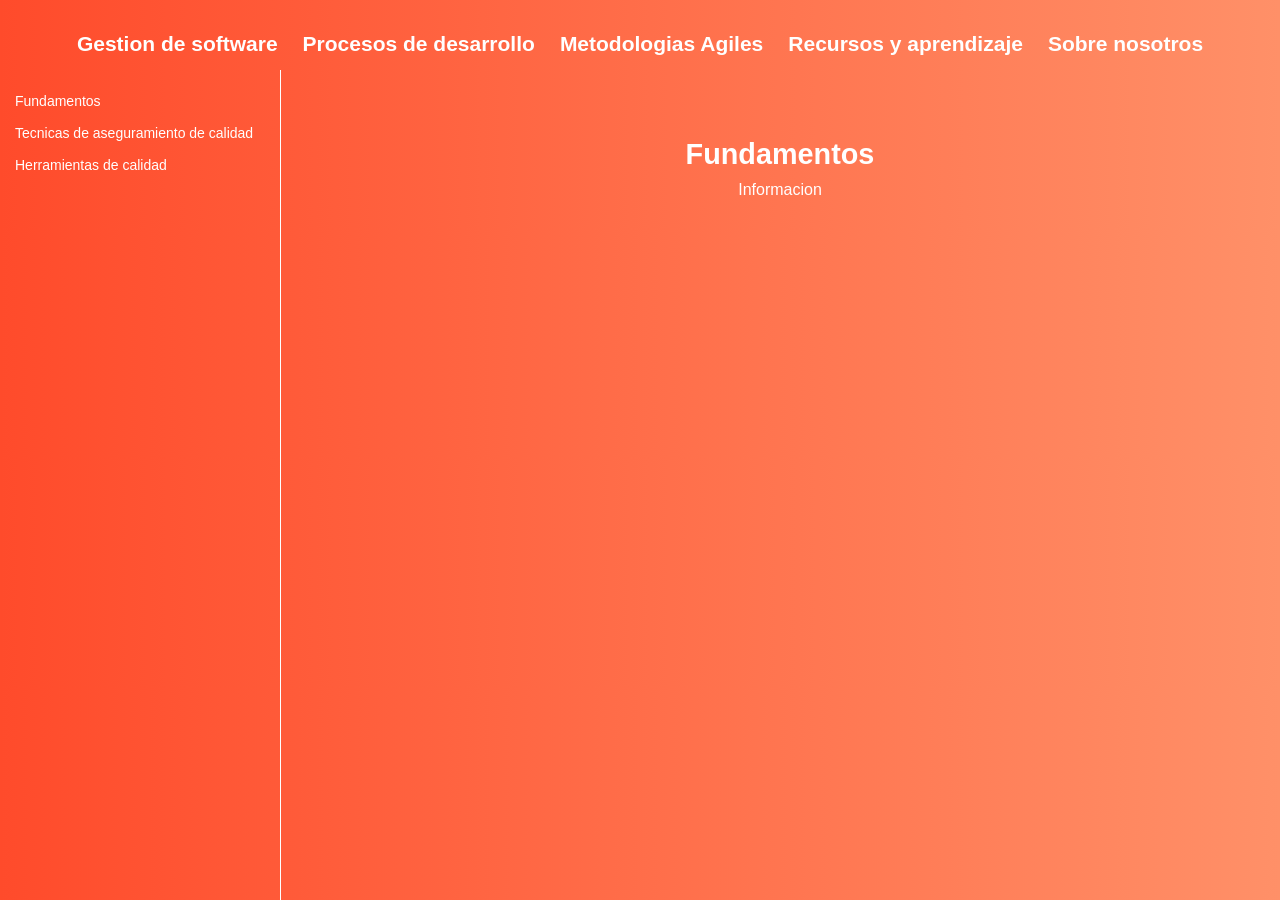
==== paginas/pagina2.html @ 91676da1 "iniciando proyecto" ====
<!DOCTYPE html>
<html lang="en">
<head>
    <link rel="stylesheet" href="../Css/pagina2.css">
    <meta charset="UTF-8">
    <meta name="viewport" content="width=device-width, initial-scale=1.0">
    <title>Document</title>
</head>
<script>
document.addEventListener("DOMContentLoaded", () => {
    const links = document.querySelectorAll(".barraLateral a");
    const secciones = document.querySelectorAll(".fundamentos, .tecnicas, .herramientas");

    links.forEach(link => {
        link.addEventListener("click", (e) => {
            e.preventDefault();
            const objetivo = link.getAttribute("href").replace("#", "").toLowerCase();

            secciones.forEach(sec => sec.style.display = "none");

            if (objetivo.includes("fundamentos")) {
                document.querySelector(".fundamentos").style.display = "block";
            } else if (objetivo.includes("tecnicas")) {
                document.querySelector(".tecnicas").style.display = "block";
            } else if (objetivo.includes("herramientas")) {
                document.querySelector(".herramientas").style.display = "block";
            }
        });
    });

    document.querySelector(".fundamentos").style.display = "block";
});
</script>
<body>
    <header>
        <h2><a href="">Gestion de software</a></h2>
        <h2><a href="">Procesos de desarrollo</a></h2>
        <h2><a href="">Metodologias Agiles</a></h2>
        <h2><a href="">Recursos y aprendizaje</a></h2>
        <h2><a href="">Sobre nosotros</a></h2>
    </header>
    <div class="barraLateral">
        <a href="#fundamentos">Fundamentos</a>
        <a href="#tecnicas">Tecnicas de aseguramiento de calidad</a>
        <a href="#herramientas">Herramientas de calidad</a>
    </div>
    <div id="fundamentos" class="fundamentos">
        <h1>Fundamentos</h1>
        <p>Informacion</p>
    </div>
    <div id="tecnicas" class="tecnicas">
        <h1>Tecnicas</h1>
        <p>Informacion</p>
    </div>
    <div id="herramientas" class="herramientas">
        <h1>Herramientas</h1>
        <p>Informacion</p>
    </div>
</body>
</html>
---- Css/pagina2.css ----
/* --- ESTILO GENERAL --- */
body {
    margin: 0;
    font-family: Arial, Helvetica, sans-serif;
    background: linear-gradient(90deg, #ff4b2b, #ff9068);
    color: white;
}

/* --- HEADER --- */
header {
    display: flex;
    justify-content: center;
    gap: 25px;
    padding: 15px 0;
    font-size: 14px;
    font-weight: bold;
}

header a {
    text-decoration: none;
    color: white;
    transition: 0.3s;
}

header a:hover {
    text-decoration: underline;
}

/* --- CONTENEDOR PRINCIPAL --- */
.barraLateral {
    display: flex;
    flex-direction: column;
    width: 250px;
    padding: 15px;
    border-right: 1px solid white;
    position: fixed;
    top: 70px;
    bottom: 0;
    left: 0;
}

.barraLateral a {
    display: block;
    color: white;
    font-size: 14px;
    text-decoration: none;
    margin: 8px 0;
    transition: color 0.3s;
}

.barraLateral a:hover {
    color: #ffdede;
}

/* --- CONTENIDO DE LA SECCIÓN --- */
.fundamentos, .tecnicas, .herramientas {
    margin-left: 280px;
    padding: 30px;
    text-align: center;
}

.fundamentos h1, .tecnicas h1, .herramientas h1 {
    font-size: 1.8rem;
    margin-bottom: 10px;
}

.fundamentos p, .tecnicas p, .herramientas p {
    font-size: 1rem;
    max-width: 600px;
    margin: 0 auto;
}

/* --- OPCIONAL: HACER VISIBLE SOLO LA SECCIÓN SELECCIONADA --- */
.tecnicas, .herramientas {
    display: none; /* Oculta por defecto, puedes usar JS para mostrar según el link */
}
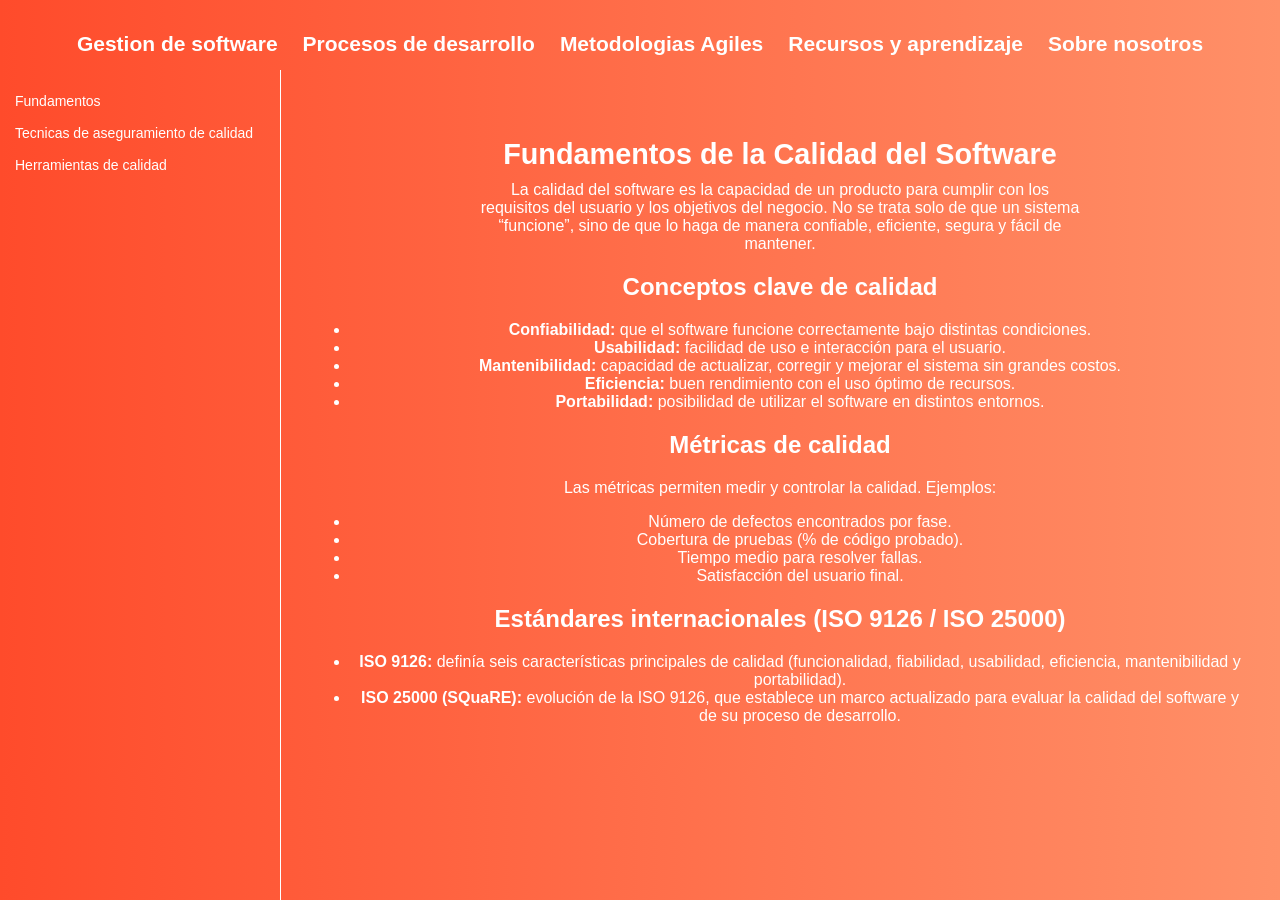
==== commit 1166d7b7: "corrigiendo errores y añadiendo informacion" ====
--- a/paginas/pagina2.html
+++ b/paginas/pagina2.html
@@ -45,16 +45,75 @@
         <a href="#herramientas">Herramientas de calidad</a>
     </div>
     <div id="fundamentos" class="fundamentos">
-        <h1>Fundamentos</h1>
-        <p>Informacion</p>
-    </div>
-    <div id="tecnicas" class="tecnicas">
-        <h1>Tecnicas</h1>
-        <p>Informacion</p>
-    </div>
-    <div id="herramientas" class="herramientas">
-        <h1>Herramientas</h1>
-        <p>Informacion</p>
-    </div>
+    <h1>Fundamentos de la Calidad del Software</h1>
+    <p>
+        La calidad del software es la capacidad de un producto para cumplir con los requisitos del usuario y los objetivos del negocio. 
+        No se trata solo de que un sistema “funcione”, sino de que lo haga de manera confiable, eficiente, segura y fácil de mantener.
+    </p>
+
+    <h2>Conceptos clave de calidad</h2>
+    <ul>
+        <li><strong>Confiabilidad:</strong> que el software funcione correctamente bajo distintas condiciones.</li>
+        <li><strong>Usabilidad:</strong> facilidad de uso e interacción para el usuario.</li>
+        <li><strong>Mantenibilidad:</strong> capacidad de actualizar, corregir y mejorar el sistema sin grandes costos.</li>
+        <li><strong>Eficiencia:</strong> buen rendimiento con el uso óptimo de recursos.</li>
+        <li><strong>Portabilidad:</strong> posibilidad de utilizar el software en distintos entornos.</li>
+    </ul>
+
+    <h2>Métricas de calidad</h2>
+    <p>Las métricas permiten medir y controlar la calidad. Ejemplos:</p>
+    <ul>
+        <li>Número de defectos encontrados por fase.</li>
+        <li>Cobertura de pruebas (% de código probado).</li>
+        <li>Tiempo medio para resolver fallas.</li>
+        <li>Satisfacción del usuario final.</li>
+    </ul>
+
+    <h2>Estándares internacionales (ISO 9126 / ISO 25000)</h2>
+    <ul>
+        <li><strong>ISO 9126:</strong> definía seis características principales de calidad (funcionalidad, fiabilidad, usabilidad, eficiencia, mantenibilidad y portabilidad).</li>
+        <li><strong>ISO 25000 (SQuaRE):</strong> evolución de la ISO 9126, que establece un marco actualizado para evaluar la calidad del software y de su proceso de desarrollo.</li>
+    </ul>
+</div>
+
+<div id="tecnicas" class="tecnicas">
+    <h1>Técnicas de Aseguramiento de la Calidad</h1>
+    <p>
+        El Aseguramiento de la Calidad (QA) busca prevenir errores y garantizar que el software cumpla los estándares definidos.
+    </p>
+
+    <h2>Pruebas de software</h2>
+    <ul>
+        <li><strong>Tipos:</strong> funcionales (validan lo que el sistema debe hacer) y no funcionales (rendimiento, seguridad, usabilidad).</li>
+        <li><strong>Niveles:</strong>
+            <ul>
+                <li>Unitarias (validan componentes pequeños).</li>
+                <li>Integración (verifican interacción entre módulos).</li>
+                <li>Sistema (evalúan el software completo).</li>
+                <li>Aceptación (realizadas por el cliente/usuario).</li>
+            </ul>
+        </li>
+        <li><strong>Técnicas:</strong>
+            <ul>
+                <li>Caja negra: se prueban entradas y salidas sin conocer el código.</li>
+                <li>Caja blanca: se analiza la lógica interna del código.</li>
+                <li>Exploratorias: pruebas dinámicas sin guiones predefinidos.</li>
+            </ul>
+        </li>
+    </ul>
+</div>
+
+<div id="herramientas" class="herramientas">
+    <h1>Herramientas de Calidad</h1>
+    <p>
+        Para apoyar la gestión de calidad se utilizan herramientas que facilitan el trabajo en equipo y la trazabilidad de los defectos:
+    </p>
+    <ul>
+        <li><strong>Gestión de pruebas:</strong> permiten planificar, ejecutar y documentar pruebas (ej.: TestRail, Zephyr).</li>
+        <li><strong>Seguimiento de defectos:</strong> registran, priorizan y gestionan errores reportados (ej.: Jira, Bugzilla).</li>
+        <li><strong>Análisis de calidad:</strong> miden la calidad del código fuente y detectan vulnerabilidades (ej.: SonarQube).</li>
+    </ul>
+</div>
+
 </body>
 </html>
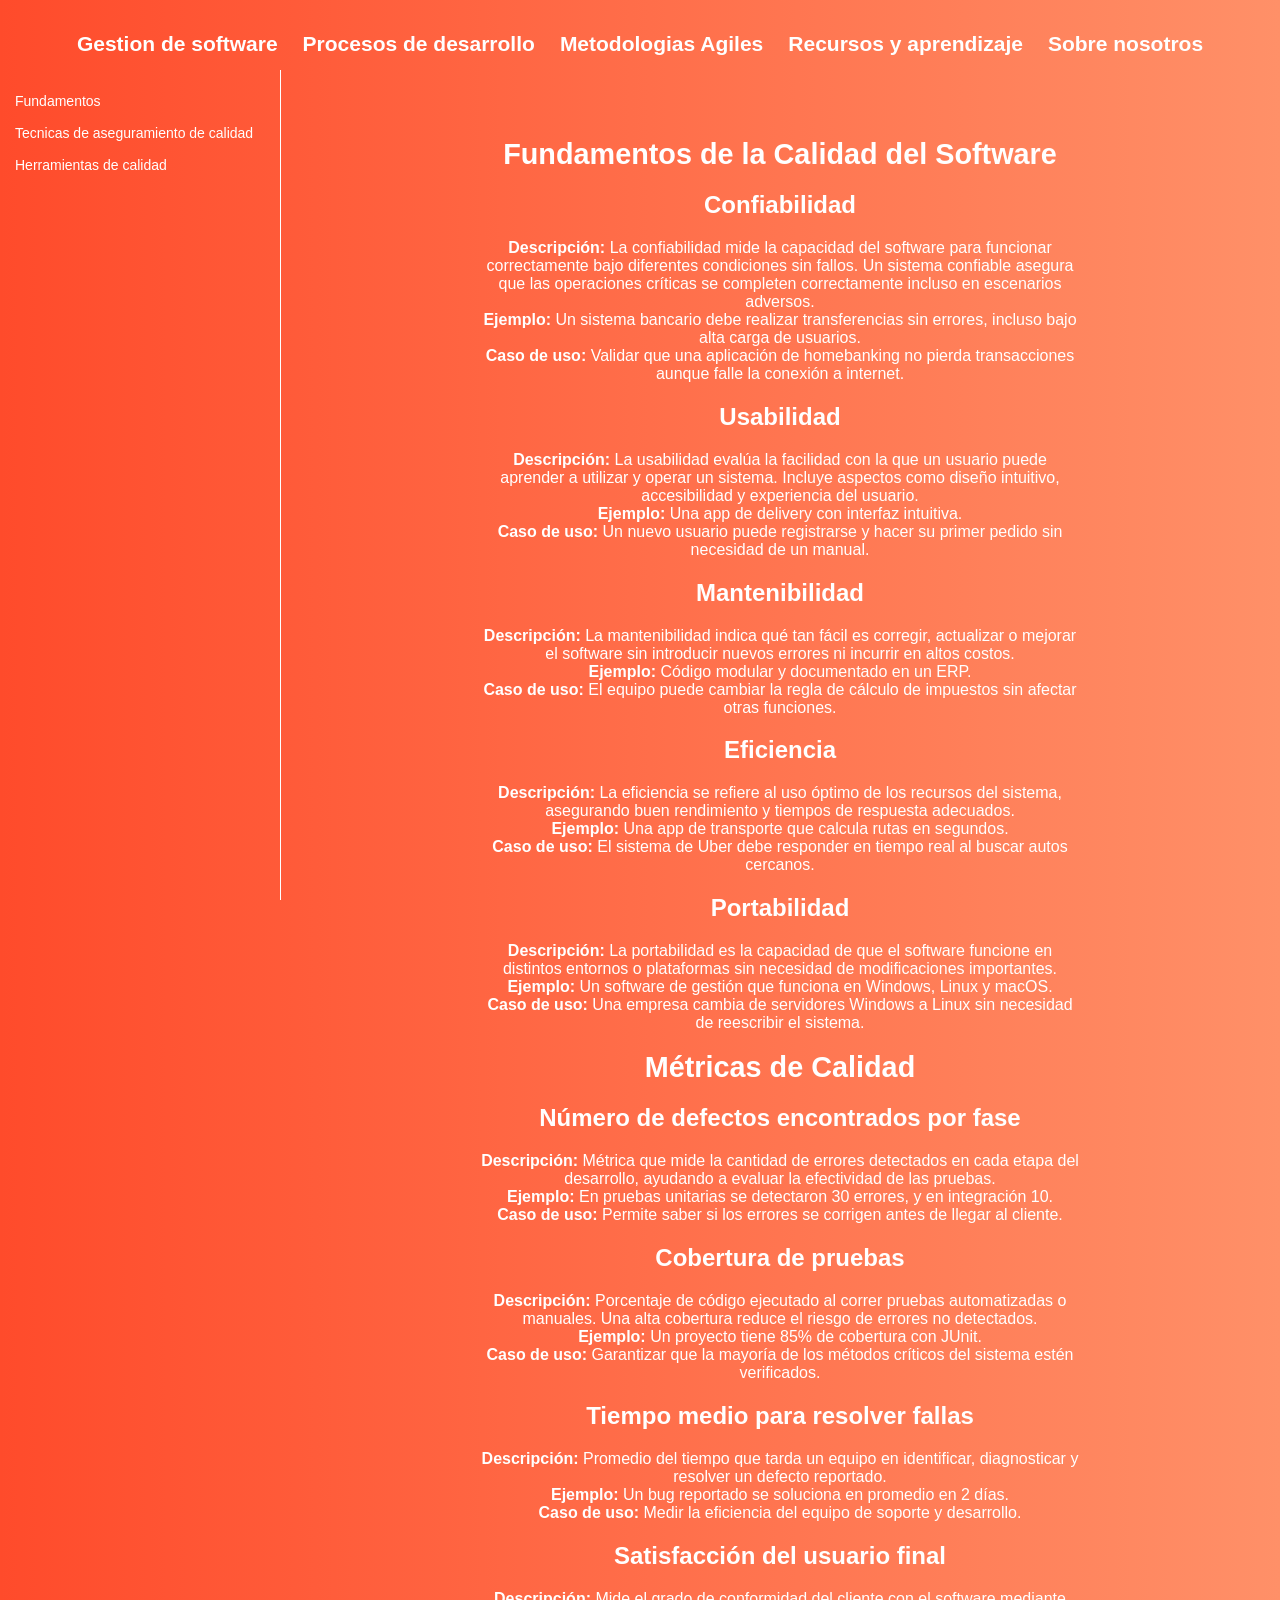
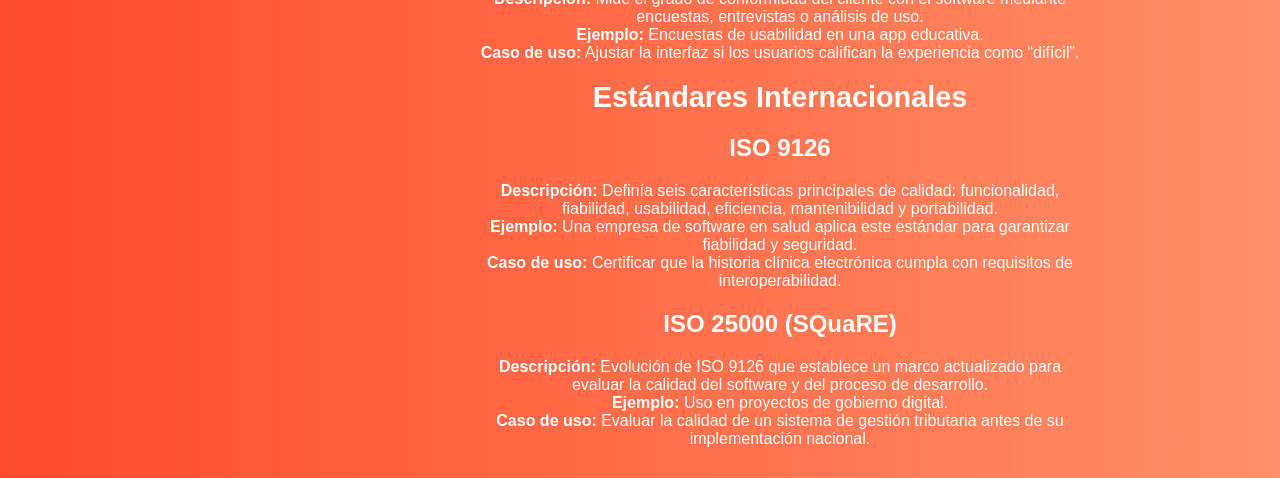
==== commit c76a809a: "ultimos retoques y añadiendo informacion" ====
--- a/paginas/pagina2.html
+++ b/paginas/pagina2.html
@@ -44,76 +44,141 @@
         <a href="#tecnicas">Tecnicas de aseguramiento de calidad</a>
         <a href="#herramientas">Herramientas de calidad</a>
     </div>
-    <div id="fundamentos" class="fundamentos">
-    <h1>Fundamentos de la Calidad del Software</h1>
-    <p>
-        La calidad del software es la capacidad de un producto para cumplir con los requisitos del usuario y los objetivos del negocio. 
-        No se trata solo de que un sistema “funcione”, sino de que lo haga de manera confiable, eficiente, segura y fácil de mantener.
-    </p>
+<div id="fundamentos" class="fundamentos">
+  <h1>Fundamentos de la Calidad del Software</h1>
 
-    <h2>Conceptos clave de calidad</h2>
-    <ul>
-        <li><strong>Confiabilidad:</strong> que el software funcione correctamente bajo distintas condiciones.</li>
-        <li><strong>Usabilidad:</strong> facilidad de uso e interacción para el usuario.</li>
-        <li><strong>Mantenibilidad:</strong> capacidad de actualizar, corregir y mejorar el sistema sin grandes costos.</li>
-        <li><strong>Eficiencia:</strong> buen rendimiento con el uso óptimo de recursos.</li>
-        <li><strong>Portabilidad:</strong> posibilidad de utilizar el software en distintos entornos.</li>
-    </ul>
+  <h2>Confiabilidad</h2>
+  <p><strong>Descripción:</strong> La confiabilidad mide la capacidad del software para funcionar correctamente bajo diferentes condiciones sin fallos. Un sistema confiable asegura que las operaciones críticas se completen correctamente incluso en escenarios adversos.</p>
+  <p><strong>Ejemplo:</strong> Un sistema bancario debe realizar transferencias sin errores, incluso bajo alta carga de usuarios.</p>
+  <p><strong>Caso de uso:</strong> Validar que una aplicación de homebanking no pierda transacciones aunque falle la conexión a internet.</p>
 
-    <h2>Métricas de calidad</h2>
-    <p>Las métricas permiten medir y controlar la calidad. Ejemplos:</p>
-    <ul>
-        <li>Número de defectos encontrados por fase.</li>
-        <li>Cobertura de pruebas (% de código probado).</li>
-        <li>Tiempo medio para resolver fallas.</li>
-        <li>Satisfacción del usuario final.</li>
-    </ul>
+  <h2>Usabilidad</h2>
+  <p><strong>Descripción:</strong> La usabilidad evalúa la facilidad con la que un usuario puede aprender a utilizar y operar un sistema. Incluye aspectos como diseño intuitivo, accesibilidad y experiencia del usuario.</p>
+  <p><strong>Ejemplo:</strong> Una app de delivery con interfaz intuitiva.</p>
+  <p><strong>Caso de uso:</strong> Un nuevo usuario puede registrarse y hacer su primer pedido sin necesidad de un manual.</p>
 
-    <h2>Estándares internacionales (ISO 9126 / ISO 25000)</h2>
-    <ul>
-        <li><strong>ISO 9126:</strong> definía seis características principales de calidad (funcionalidad, fiabilidad, usabilidad, eficiencia, mantenibilidad y portabilidad).</li>
-        <li><strong>ISO 25000 (SQuaRE):</strong> evolución de la ISO 9126, que establece un marco actualizado para evaluar la calidad del software y de su proceso de desarrollo.</li>
-    </ul>
+  <h2>Mantenibilidad</h2>
+  <p><strong>Descripción:</strong> La mantenibilidad indica qué tan fácil es corregir, actualizar o mejorar el software sin introducir nuevos errores ni incurrir en altos costos.</p>
+  <p><strong>Ejemplo:</strong> Código modular y documentado en un ERP.</p>
+  <p><strong>Caso de uso:</strong> El equipo puede cambiar la regla de cálculo de impuestos sin afectar otras funciones.</p>
+
+  <h2>Eficiencia</h2>
+  <p><strong>Descripción:</strong> La eficiencia se refiere al uso óptimo de los recursos del sistema, asegurando buen rendimiento y tiempos de respuesta adecuados.</p>
+  <p><strong>Ejemplo:</strong> Una app de transporte que calcula rutas en segundos.</p>
+  <p><strong>Caso de uso:</strong> El sistema de Uber debe responder en tiempo real al buscar autos cercanos.</p>
+
+  <h2>Portabilidad</h2>
+  <p><strong>Descripción:</strong> La portabilidad es la capacidad de que el software funcione en distintos entornos o plataformas sin necesidad de modificaciones importantes.</p>
+  <p><strong>Ejemplo:</strong> Un software de gestión que funciona en Windows, Linux y macOS.</p>
+  <p><strong>Caso de uso:</strong> Una empresa cambia de servidores Windows a Linux sin necesidad de reescribir el sistema.</p>
+
+
+
+  <h1>Métricas de Calidad</h1>
+
+  <h2>Número de defectos encontrados por fase</h2>
+  <p><strong>Descripción:</strong> Métrica que mide la cantidad de errores detectados en cada etapa del desarrollo, ayudando a evaluar la efectividad de las pruebas.</p>
+  <p><strong>Ejemplo:</strong> En pruebas unitarias se detectaron 30 errores, y en integración 10.</p>
+  <p><strong>Caso de uso:</strong> Permite saber si los errores se corrigen antes de llegar al cliente.</p>
+
+  <h2>Cobertura de pruebas</h2>
+  <p><strong>Descripción:</strong> Porcentaje de código ejecutado al correr pruebas automatizadas o manuales. Una alta cobertura reduce el riesgo de errores no detectados.</p>
+  <p><strong>Ejemplo:</strong> Un proyecto tiene 85% de cobertura con JUnit.</p>
+  <p><strong>Caso de uso:</strong> Garantizar que la mayoría de los métodos críticos del sistema estén verificados.</p>
+
+  <h2>Tiempo medio para resolver fallas</h2>
+  <p><strong>Descripción:</strong> Promedio del tiempo que tarda un equipo en identificar, diagnosticar y resolver un defecto reportado.</p>
+  <p><strong>Ejemplo:</strong> Un bug reportado se soluciona en promedio en 2 días.</p>
+  <p><strong>Caso de uso:</strong> Medir la eficiencia del equipo de soporte y desarrollo.</p>
+
+  <h2>Satisfacción del usuario final</h2>
+  <p><strong>Descripción:</strong> Mide el grado de conformidad del cliente con el software mediante encuestas, entrevistas o análisis de uso.</p>
+  <p><strong>Ejemplo:</strong> Encuestas de usabilidad en una app educativa.</p>
+  <p><strong>Caso de uso:</strong> Ajustar la interfaz si los usuarios califican la experiencia como “difícil”.</p>
+
+
+
+  <h1>Estándares Internacionales</h1>
+
+  <h2>ISO 9126</h2>
+  <p><strong>Descripción:</strong> Definía seis características principales de calidad: funcionalidad, fiabilidad, usabilidad, eficiencia, mantenibilidad y portabilidad.</p>
+  <p><strong>Ejemplo:</strong> Una empresa de software en salud aplica este estándar para garantizar fiabilidad y seguridad.</p>
+  <p><strong>Caso de uso:</strong> Certificar que la historia clínica electrónica cumpla con requisitos de interoperabilidad.</p>
+
+  <h2>ISO 25000 (SQuaRE)</h2>
+  <p><strong>Descripción:</strong> Evolución de ISO 9126 que establece un marco actualizado para evaluar la calidad del software y del proceso de desarrollo.</p>
+  <p><strong>Ejemplo:</strong> Uso en proyectos de gobierno digital.</p>
+  <p><strong>Caso de uso:</strong> Evaluar la calidad de un sistema de gestión tributaria antes de su implementación nacional.</p>
+
 </div>
+<div id="tecnicas" class="tecnicas">
+  <h1>Técnicas de Prueba</h1>
 
-<div id="tecnicas" class="tecnicas">
-    <h1>Técnicas de Aseguramiento de la Calidad</h1>
-    <p>
-        El Aseguramiento de la Calidad (QA) busca prevenir errores y garantizar que el software cumpla los estándares definidos.
-    </p>
+  <h2>Pruebas funcionales</h2>
+  <p><strong>Descripción:</strong> Verifican que el software realice correctamente las funciones especificadas en los requisitos.</p>
+  <p><strong>Ejemplo:</strong> Probar que un carrito de compras en e-commerce calcule bien los precios.</p>
+  <p><strong>Caso de uso:</strong> El cliente agrega 3 productos y el sistema muestra el total correcto.</p>
 
-    <h2>Pruebas de software</h2>
-    <ul>
-        <li><strong>Tipos:</strong> funcionales (validan lo que el sistema debe hacer) y no funcionales (rendimiento, seguridad, usabilidad).</li>
-        <li><strong>Niveles:</strong>
-            <ul>
-                <li>Unitarias (validan componentes pequeños).</li>
-                <li>Integración (verifican interacción entre módulos).</li>
-                <li>Sistema (evalúan el software completo).</li>
-                <li>Aceptación (realizadas por el cliente/usuario).</li>
-            </ul>
-        </li>
-        <li><strong>Técnicas:</strong>
-            <ul>
-                <li>Caja negra: se prueban entradas y salidas sin conocer el código.</li>
-                <li>Caja blanca: se analiza la lógica interna del código.</li>
-                <li>Exploratorias: pruebas dinámicas sin guiones predefinidos.</li>
-            </ul>
-        </li>
-    </ul>
+  <h2>Pruebas no funcionales</h2>
+  <p><strong>Descripción:</strong> Evalúan características como rendimiento, seguridad, escalabilidad y usabilidad.</p>
+  <p><strong>Ejemplo:</strong> Test de carga en un portal educativo en época de inscripciones.</p>
+  <p><strong>Caso de uso:</strong> Verificar que soporte 10.000 usuarios simultáneos.</p>
+
+  <h2>Unitarias</h2>
+  <p><strong>Descripción:</strong> Se enfocan en probar pequeños componentes del software, generalmente funciones o métodos.</p>
+  <p><strong>Ejemplo:</strong> Probar un método de cálculo de intereses.</p>
+  <p><strong>Caso de uso:</strong> Asegurar que el módulo de finanzas funciona antes de integrarlo.</p>
+
+  <h2>Integración</h2>
+  <p><strong>Descripción:</strong> Verifican que los diferentes módulos o subsistemas interactúen correctamente entre sí.</p>
+  <p><strong>Ejemplo:</strong> Probar interacción entre el módulo de facturación y el de stock.</p>
+  <p><strong>Caso de uso:</strong> Al facturar un producto, el stock debe descontarse automáticamente.</p>
+
+  <h2>Sistema</h2>
+  <p><strong>Descripción:</strong> Evalúan el comportamiento global del sistema, asegurando que cumpla con los requisitos funcionales y no funcionales.</p>
+  <p><strong>Ejemplo:</strong> Evaluar un sistema completo de turnos médicos.</p>
+  <p><strong>Caso de uso:</strong> Validar que desde la creación del turno hasta el envío del recordatorio por mail funcione.</p>
+
+  <h2>Aceptación</h2>
+  <p><strong>Descripción:</strong> Pruebas realizadas por el cliente o usuario final para validar que el software cumple con sus necesidades reales.</p>
+  <p><strong>Ejemplo:</strong> Cliente prueba un sistema de gestión de clientes (CRM).</p>
+  <p><strong>Caso de uso:</strong> El usuario valida que puede registrar y buscar clientes de acuerdo a sus necesidades.</p>
+
+  <h2>Caja negra</h2>
+  <p><strong>Descripción:</strong> Método de prueba que se centra en entradas y salidas sin conocer la lógica interna del código.</p>
+  <p><strong>Ejemplo:</strong> Probar login con usuario y contraseña.</p>
+  <p><strong>Caso de uso:</strong> No importa el código, solo que la validación sea correcta.</p>
+
+  <h2>Caja blanca</h2>
+  <p><strong>Descripción:</strong> Analiza la lógica interna y la cobertura de código, asegurando que todas las ramas y condiciones se prueben.</p>
+  <p><strong>Ejemplo:</strong> Revisar que un algoritmo de encriptación cumpla su lógica.</p>
+  <p><strong>Caso de uso:</strong> Analizar el flujo interno del código para cubrir todas las ramas.</p>
+
+  <h2>Exploratorias</h2>
+  <p><strong>Descripción:</strong> Pruebas dinámicas realizadas sin guiones predefinidos, basadas en la experiencia y creatividad del tester.</p>
+  <p><strong>Ejemplo:</strong> Un tester navega libremente por un sistema de reservas.</p>
+  <p><strong>Caso de uso:</strong> Descubrir errores no previstos en los casos de prueba formales.</p>
 </div>
 
 <div id="herramientas" class="herramientas">
-    <h1>Herramientas de Calidad</h1>
-    <p>
-        Para apoyar la gestión de calidad se utilizan herramientas que facilitan el trabajo en equipo y la trazabilidad de los defectos:
-    </p>
-    <ul>
-        <li><strong>Gestión de pruebas:</strong> permiten planificar, ejecutar y documentar pruebas (ej.: TestRail, Zephyr).</li>
-        <li><strong>Seguimiento de defectos:</strong> registran, priorizan y gestionan errores reportados (ej.: Jira, Bugzilla).</li>
-        <li><strong>Análisis de calidad:</strong> miden la calidad del código fuente y detectan vulnerabilidades (ej.: SonarQube).</li>
-    </ul>
+  <h1>Herramientas de Calidad</h1>
+
+  <h2>Gestión de pruebas (TestRail, Zephyr)</h2>
+  <p><strong>Descripción:</strong> Herramientas que permiten planificar, ejecutar y documentar pruebas, facilitando la trazabilidad.</p>
+  <p><strong>Ejemplo:</strong> Registrar casos de prueba para una app bancaria.</p>
+  <p><strong>Caso de uso:</strong> Controlar qué pruebas se ejecutaron, cuáles pasaron y cuáles fallaron.</p>
+
+  <h2>Seguimiento de defectos (Jira, Bugzilla)</h2>
+  <p><strong>Descripción:</strong> Sistemas que permiten registrar, priorizar, asignar y dar seguimiento a los errores detectados en el software.</p>
+  <p><strong>Ejemplo:</strong> Reportar un bug que impide descargar un informe en PDF.</p>
+  <p><strong>Caso de uso:</strong> Asignar el bug a un desarrollador y darle seguimiento hasta su resolución.</p>
+
+  <h2>Análisis de calidad (SonarQube)</h2>
+  <p><strong>Descripción:</strong> Herramientas que miden la calidad del código fuente y detectan vulnerabilidades o malas prácticas.</p>
+  <p><strong>Ejemplo:</strong> Detectar código duplicado en un proyecto Java.</p>
+  <p><strong>Caso de uso:</strong> Prevenir problemas de mantenibilidad y mejorar la calidad del código fuente.</p>
 </div>
+
 
 </body>
 </html>
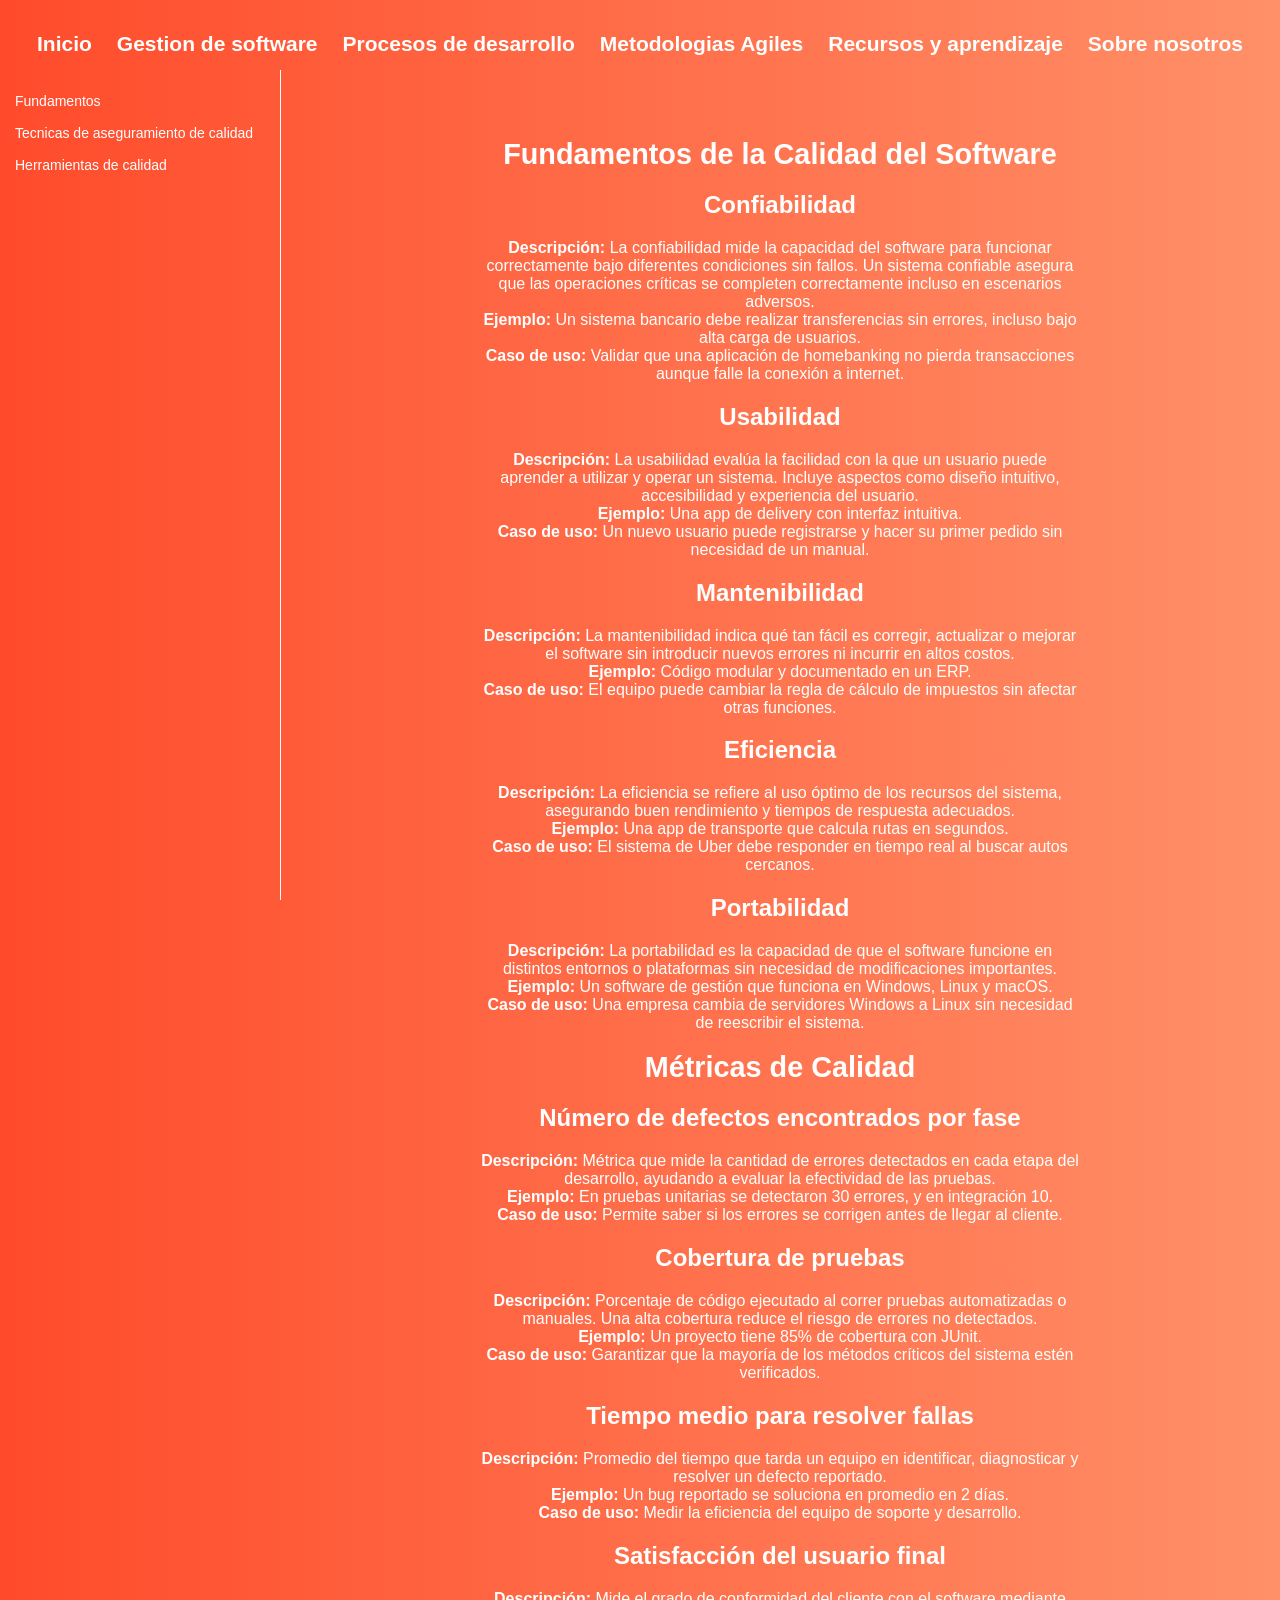
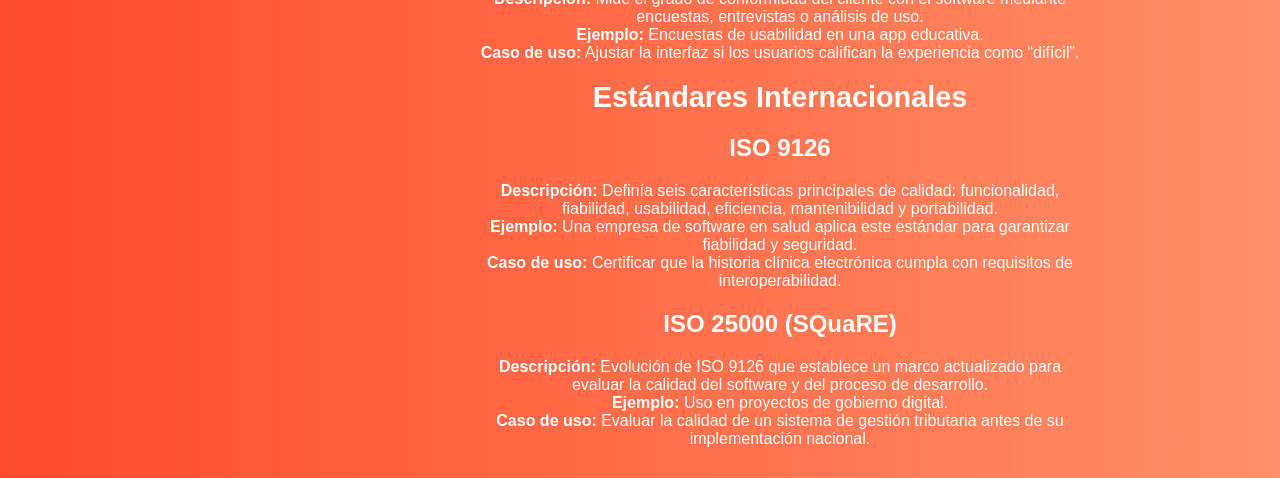
==== commit e1237c63: "Añadiendo dos paginas mas y dandole estilo y funcionalidad" ====
--- a/paginas/pagina2.html
+++ b/paginas/pagina2.html
@@ -33,11 +33,12 @@
 </script>
 <body>
     <header>
-        <h2><a href="">Gestion de software</a></h2>
-        <h2><a href="">Procesos de desarrollo</a></h2>
-        <h2><a href="">Metodologias Agiles</a></h2>
-        <h2><a href="">Recursos y aprendizaje</a></h2>
-        <h2><a href="">Sobre nosotros</a></h2>
+        <h2><a href="../index.html">Inicio</a></h2>
+        <h2><a href="pagina2.html">Gestion de software</a></h2>
+        <h2><a href="pagina3.html">Procesos de desarrollo</a></h2>
+        <h2><a href="pagina4.html">Metodologias Agiles</a></h2>
+        <h2><a href="pagina5.html">Recursos y aprendizaje</a></h2>
+        <h2><a href="pagina6.html">Sobre nosotros</a></h2>
     </header>
     <div class="barraLateral">
         <a href="#fundamentos">Fundamentos</a>
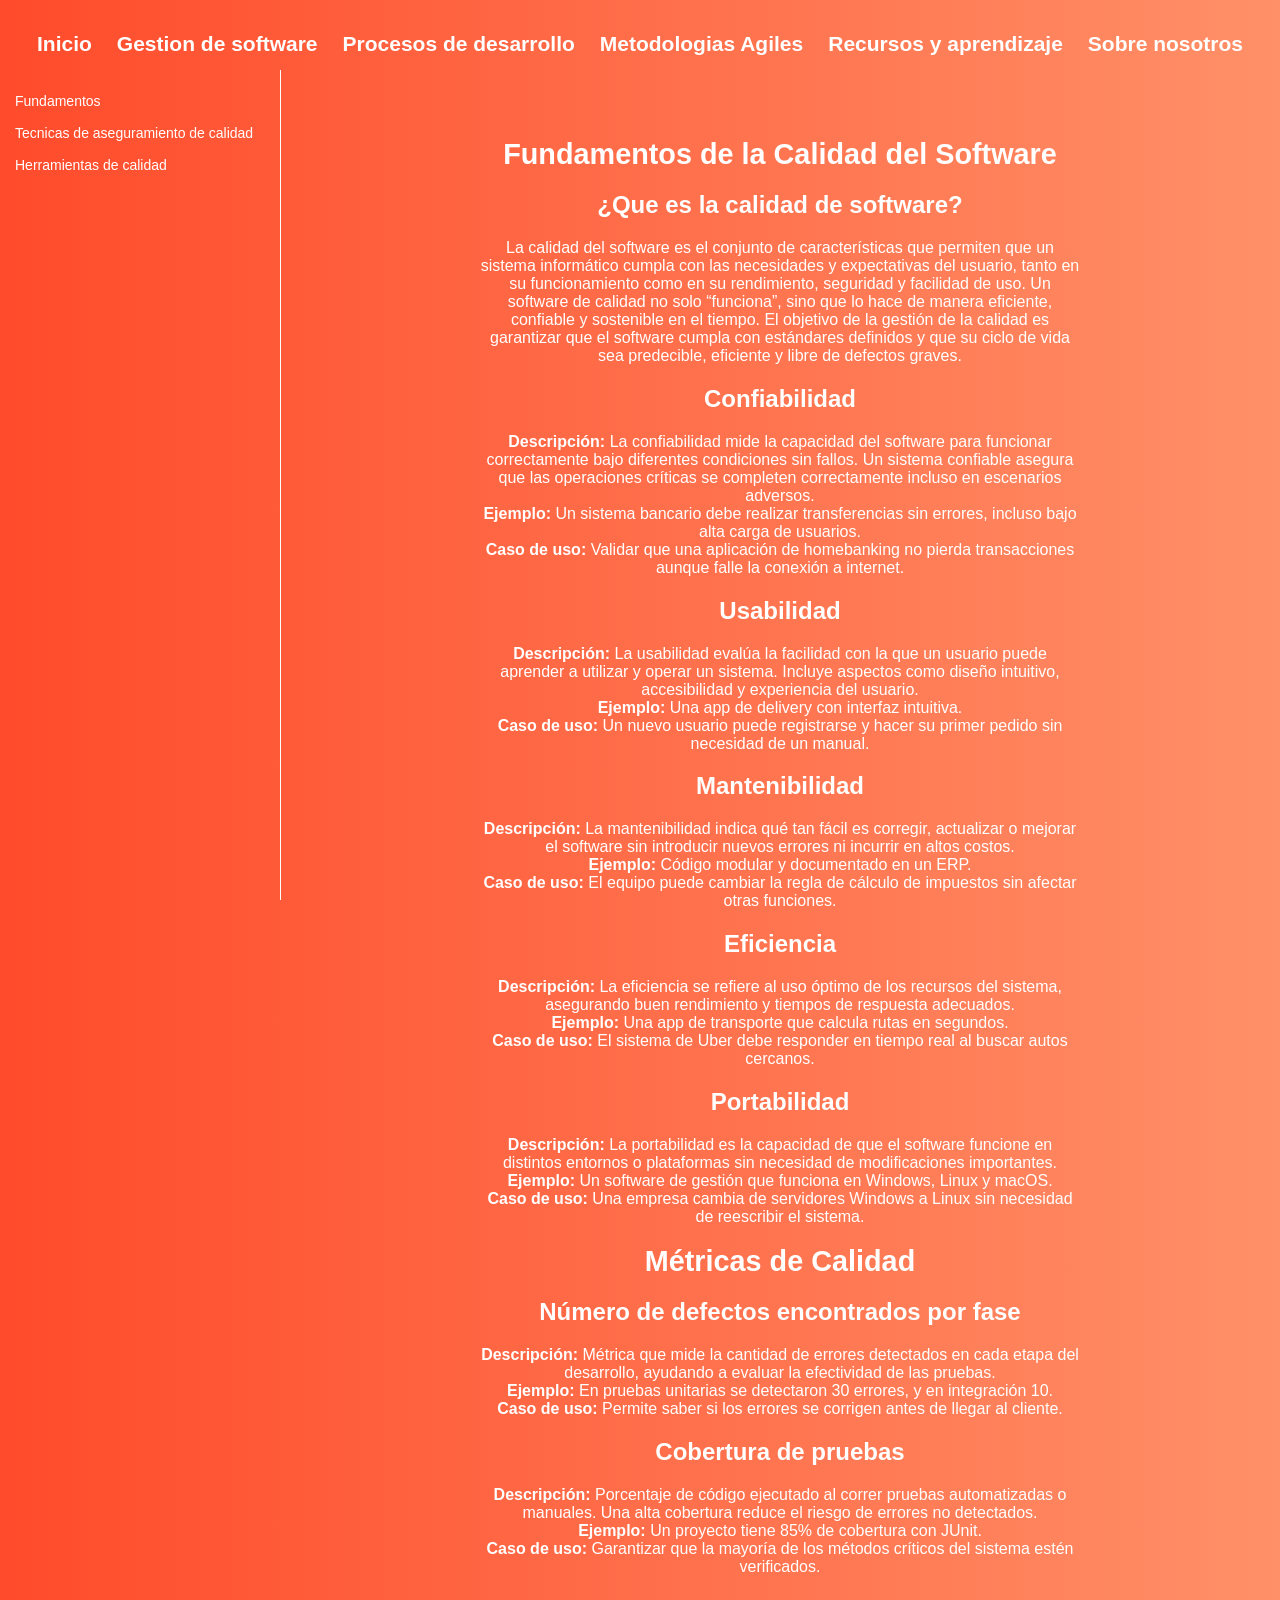
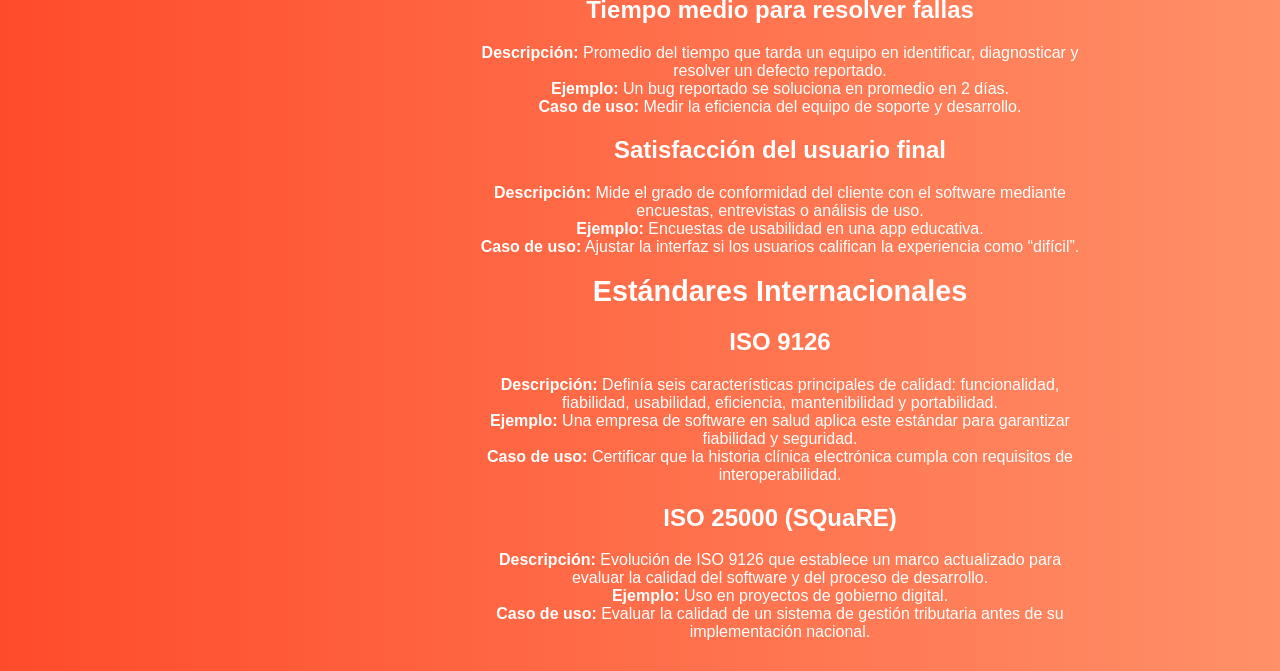
==== commit f79063a1: "Seccion sobre nosotros" ====
--- a/paginas/pagina2.html
+++ b/paginas/pagina2.html
@@ -47,6 +47,9 @@
     </div>
 <div id="fundamentos" class="fundamentos">
   <h1>Fundamentos de la Calidad del Software</h1>
+  
+  <h2>¿Que es la calidad de software?</h2>
+  <p>La calidad del software es el conjunto de características que permiten que un sistema informático cumpla con las necesidades y expectativas del usuario, tanto en su funcionamiento como en su rendimiento, seguridad y facilidad de uso. Un software de calidad no solo “funciona”, sino que lo hace de manera eficiente, confiable y sostenible en el tiempo. El objetivo de la gestión de la calidad es garantizar que el software cumpla con estándares definidos y que su ciclo de vida sea predecible, eficiente y libre de defectos graves.</p>
 
   <h2>Confiabilidad</h2>
   <p><strong>Descripción:</strong> La confiabilidad mide la capacidad del software para funcionar correctamente bajo diferentes condiciones sin fallos. Un sistema confiable asegura que las operaciones críticas se completen correctamente incluso en escenarios adversos.</p>
@@ -155,6 +158,11 @@
   <p><strong>Ejemplo:</strong> Revisar que un algoritmo de encriptación cumpla su lógica.</p>
   <p><strong>Caso de uso:</strong> Analizar el flujo interno del código para cubrir todas las ramas.</p>
 
+  <h2>Ejemplo de uso de Caja negra y Caja blanca</h2>
+  <p>Una prueba de “caja negra” verifica que al ingresar una contraseña incorrecta el sistema muestre un mensaje de error.
+    
+Una prueba de “caja blanca” revisa si el algoritmo que valida esa contraseña contempla todos los casos posibles.</p>
+
   <h2>Exploratorias</h2>
   <p><strong>Descripción:</strong> Pruebas dinámicas realizadas sin guiones predefinidos, basadas en la experiencia y creatividad del tester.</p>
   <p><strong>Ejemplo:</strong> Un tester navega libremente por un sistema de reservas.</p>
